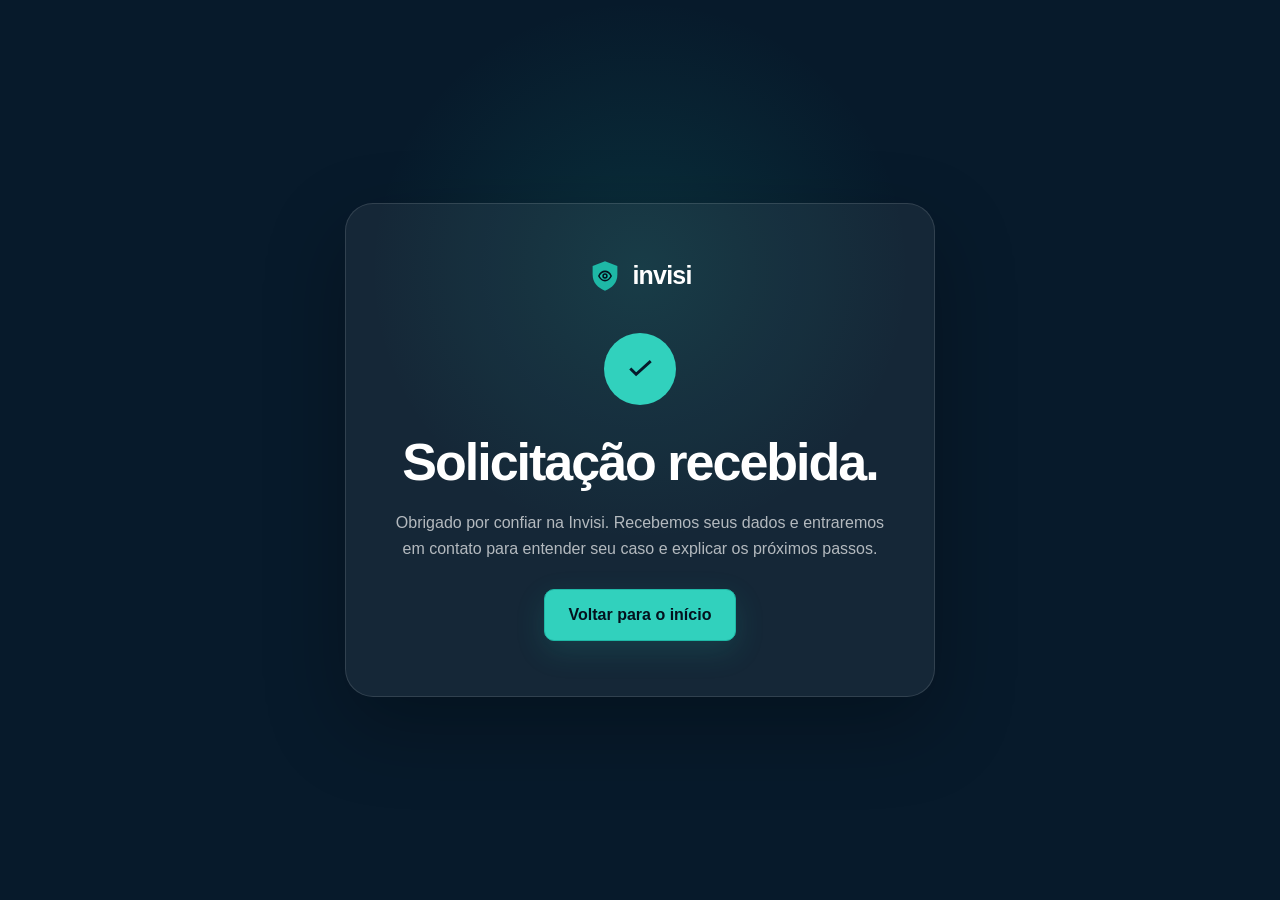
==== obrigado.html @ bb459675 "Publish public validation site" ====
<!DOCTYPE html>
<html lang="pt-BR">
<head>
  <meta charset="UTF-8">
  <meta name="viewport" content="width=device-width, initial-scale=1.0">
  <meta name="robots" content="noindex">
  <meta name="theme-color" content="#071a2b">
  <link rel="icon" href="favicon.svg" type="image/svg+xml">
  <link rel="stylesheet" href="styles.css">
  <title>Solicitação recebida | Invisi</title>
  <style>
    .thanks-page { min-height: 100vh; display: grid; place-items: center; padding: 40px 20px; color: #fff; background: radial-gradient(circle at 50% 30%, rgba(30,184,166,.14), transparent 30%), #071a2b; }
    .thanks-card { width: min(100%, 590px); padding: 55px 45px; background: rgba(255,255,255,.06); border: 1px solid rgba(255,255,255,.12); border-radius: 28px; text-align: center; box-shadow: 0 30px 80px rgba(0,0,0,.28); }
    .thanks-icon { display: grid; width: 72px; height: 72px; margin: 0 auto 28px; place-items: center; color: #071a2b; background: #31d1bd; border-radius: 50%; }
    .thanks-icon svg { width: 35px; fill: none; stroke: currentColor; stroke-width: 2; }
    .thanks-card h1 { margin-bottom: 18px; font-size: clamp(36px, 8vw, 52px); letter-spacing: -2px; }
    .thanks-card p { margin: 0 auto 28px; color: rgba(255,255,255,.68); }
    .thanks-card .brand { justify-content: center; margin-bottom: 40px; }
  </style>
</head>
<body>
  <main class="thanks-page">
    <section class="thanks-card" aria-labelledby="titulo">
      <a class="brand" href="./" aria-label="Invisi, página inicial">
        <svg class="brand-mark" viewBox="0 0 44 44" aria-hidden="true">
          <path d="M22 3 38 9v11c0 10.4-6.5 17.2-16 21C12.5 37.2 6 30.4 6 20V9l16-6Z"/>
          <path d="M14 22s3-6 8-6 8 6 8 6-3 6-8 6-8-6-8-6Z"/>
          <circle cx="22" cy="22" r="2.5"/>
        </svg>
        <span>invisi</span>
      </a>
      <div class="thanks-icon">
        <svg viewBox="0 0 24 24" aria-hidden="true"><path d="m5 12 4 4L19 7"/></svg>
      </div>
      <h1 id="titulo">Solicitação recebida.</h1>
      <p>Obrigado por confiar na Invisi. Recebemos seus dados e entraremos em contato para entender seu caso e explicar os próximos passos.</p>
      <a class="button" href="./">Voltar para o início</a>
    </section>
  </main>
</body>
</html>
---- styles.css ----
:root {
    --navy-950: #04111d;
    --navy-900: #071a2b;
    --navy-850: #0a2236;
    --navy-800: #0d2a42;
    --teal-500: #1eb8a6;
    --teal-400: #31d1bd;
    --teal-100: #d9f5f0;
    --cream: #f4f1e9;
    --paper: #fbfaf7;
    --white: #fff;
    --ink: #142536;
    --muted: #607181;
    --line: #dce3e2;
    --danger-soft: #fff1e8;
    --shadow: 0 24px 64px rgba(4, 17, 29, 0.14);
    --radius-sm: 10px;
    --radius: 18px;
    --radius-lg: 28px;
    --container: 1160px;
}

* {
    box-sizing: border-box;
}
html {
    scroll-behavior: smooth;
    scroll-padding-top: 88px;
}
body {
    margin: 0;
    color: var(--ink);
    background: var(--paper);
    font-family: "Segoe UI", Arial, sans-serif;
    font-size: 16px;
    line-height: 1.6;
    -webkit-font-smoothing: antialiased;
}
body.menu-open {
    overflow: hidden;
}
a {
    color: inherit;
}
button,
input,
select,
textarea {
    font: inherit;
}
button,
a {
    -webkit-tap-highlight-color: transparent;
}
svg {
    display: block;
}
.container {
    width: min(calc(100% - 40px), var(--container));
    margin-inline: auto;
}
.section {
    padding: 112px 0;
}
.sr-only {
    position: absolute;
    width: 1px;
    height: 1px;
    padding: 0;
    margin: -1px;
    overflow: hidden;
    clip: rect(0, 0, 0, 0);
    white-space: nowrap;
    border: 0;
}
.skip-link {
    position: fixed;
    z-index: 9999;
    top: 10px;
    left: 10px;
    padding: 10px 14px;
    color: var(--navy-950);
    background: var(--teal-400);
    transform: translateY(-160%);
    transition: transform 0.2s;
    border-radius: 6px;
}
.skip-link:focus {
    transform: translateY(0);
}

.site-header {
    position: fixed;
    z-index: 1000;
    inset: 0 0 auto;
    height: 76px;
    color: var(--white);
    background: rgba(7, 26, 43, 0.86);
    border-bottom: 1px solid rgba(255, 255, 255, 0.08);
    backdrop-filter: blur(18px);
    -webkit-backdrop-filter: blur(18px);
}
.header-inner {
    height: 100%;
    display: flex;
    align-items: center;
    justify-content: space-between;
}
.brand {
    display: inline-flex;
    align-items: center;
    gap: 10px;
    color: var(--white);
    text-decoration: none;
}
.brand > span {
    font:
        800 25px/1 "Segoe UI",
        Arial,
        sans-serif;
    letter-spacing: -0.8px;
}
.brand-mark {
    width: 34px;
    height: 34px;
}
.brand-mark path:first-child {
    fill: var(--teal-500);
    stroke: none;
}
.brand-mark path:nth-child(2),
.brand-mark circle {
    fill: none;
    stroke: var(--navy-950);
    stroke-width: 2;
}
.main-nav {
    display: flex;
    align-items: center;
    gap: 34px;
}
.main-nav > a {
    color: rgba(255, 255, 255, 0.78);
    font-size: 14px;
    font-weight: 600;
    text-decoration: none;
    transition: color 0.2s;
}
.main-nav > a:hover {
    color: var(--white);
}
.menu-button {
    display: none;
    width: 44px;
    height: 44px;
    padding: 10px;
    color: white;
    background: transparent;
    border: 0;
}
.menu-button span:not(.sr-only) {
    display: block;
    height: 2px;
    margin: 5px 0;
    background: currentColor;
    transition:
        transform 0.2s,
        opacity 0.2s;
}

.button {
    display: inline-flex;
    min-height: 52px;
    align-items: center;
    justify-content: center;
    gap: 8px;
    padding: 0 24px;
    border: 1px solid var(--teal-500);
    border-radius: var(--radius-sm);
    color: var(--navy-950);
    background: var(--teal-400);
    box-shadow: 0 10px 30px rgba(30, 184, 166, 0.16);
    font-weight: 700;
    text-decoration: none;
    cursor: pointer;
    transition:
        transform 0.2s,
        box-shadow 0.2s,
        background 0.2s;
}
.button:hover {
    color: var(--navy-950);
    background: #54dfcd;
    transform: translateY(-2px);
    box-shadow: 0 14px 36px rgba(30, 184, 166, 0.25);
}
.button-small {
    min-height: 42px;
    padding: 0 18px;
    color: var(--navy-950) !important;
}
.button-full {
    width: 100%;
}
.text-link {
    display: inline-flex;
    align-items: center;
    gap: 8px;
    color: var(--navy-900);
    font-weight: 700;
    text-decoration: none;
}
.text-link span {
    color: var(--teal-500);
    transition: transform 0.2s;
}
.text-link:hover span {
    transform: translateX(4px);
}
.text-link.light {
    color: white;
}

.hero {
    position: relative;
    min-height: 760px;
    overflow: hidden;
    color: var(--white);
    background:
        radial-gradient(
            circle at 72% 37%,
            rgba(30, 184, 166, 0.13),
            transparent 28%
        ),
        radial-gradient(
            circle at 98% 10%,
            rgba(49, 209, 189, 0.06),
            transparent 24%
        ),
        linear-gradient(135deg, var(--navy-950), var(--navy-900) 58%, #0a2436);
}
.hero::before {
    content: "";
    position: absolute;
    inset: 0;
    opacity: 0.1;
    background-image:
        linear-gradient(rgba(255, 255, 255, 0.08) 1px, transparent 1px),
        linear-gradient(90deg, rgba(255, 255, 255, 0.08) 1px, transparent 1px);
    background-size: 54px 54px;
    mask-image: linear-gradient(90deg, transparent, black 65%, transparent);
}
.hero-grid {
    position: relative;
    display: grid;
    min-height: 760px;
    grid-template-columns: 1.05fr 0.95fr;
    gap: 72px;
    align-items: center;
    padding-top: 96px;
}
.hero-copy {
    position: relative;
    z-index: 2;
    padding: 54px 0;
}
.eyebrow {
    display: flex;
    align-items: center;
    gap: 10px;
    margin: 0 0 20px;
    color: var(--teal-400);
    font-size: 12px;
    font-weight: 800;
    letter-spacing: 1.6px;
    text-transform: uppercase;
}
.eyebrow > span {
    width: 24px;
    height: 2px;
    background: currentColor;
}
.eyebrow.dark {
    color: #128d80;
}
h1,
h2,
h3 {
    margin-top: 0;
    font-family: "Manrope", sans-serif;
    line-height: 1.14;
}
h1 {
    max-width: 690px;
    margin-bottom: 26px;
    font-size: clamp(46px, 5.1vw, 72px);
    letter-spacing: -3.5px;
}
h1 em,
h2 em {
    color: var(--teal-400);
    font-style: normal;
}
.hero-lead {
    max-width: 650px;
    margin: 0 0 34px;
    color: rgba(255, 255, 255, 0.72);
    font-size: 18px;
    line-height: 1.75;
}
.hero-actions {
    display: flex;
    align-items: center;
    gap: 28px;
}
.hero .text-link {
    color: white;
}
.trust-list {
    display: flex;
    flex-wrap: wrap;
    gap: 20px 28px;
    margin: 34px 0 0;
    padding: 28px 0 0;
    border-top: 1px solid rgba(255, 255, 255, 0.09);
    list-style: none;
}
.trust-list li {
    display: flex;
    gap: 8px;
    align-items: center;
    color: rgba(255, 255, 255, 0.65);
    font-size: 13px;
}
.trust-list svg,
.price-card li svg {
    width: 18px;
    height: 18px;
    fill: none;
    stroke: var(--teal-400);
    stroke-width: 2.2;
}

.hero-visual {
    position: relative;
    z-index: 1;
    min-height: 530px;
    display: flex;
    align-items: center;
    justify-content: center;
}
.scan-card {
    position: relative;
    z-index: 2;
    width: min(100%, 470px);
    overflow: hidden;
    background: rgba(255, 255, 255, 0.98);
    border: 1px solid rgba(255, 255, 255, 0.15);
    border-radius: 20px;
    box-shadow: 0 36px 90px rgba(0, 0, 0, 0.36);
    transform: perspective(1000px) rotateY(-3deg) rotateX(1deg);
}
.scan-header {
    display: flex;
    height: 54px;
    align-items: center;
    justify-content: space-between;
    padding: 0 20px;
    background: #edf2f1;
    border-bottom: 1px solid var(--line);
}
.window-dot {
    display: inline-block;
    width: 7px;
    height: 7px;
    margin-right: 5px;
    background: #bec9c7;
    border-radius: 50%;
}
.secure-label {
    display: flex;
    align-items: center;
    gap: 7px;
    color: #5d6f70;
    font-size: 10px;
    font-weight: 700;
    letter-spacing: 0.6px;
    text-transform: uppercase;
}
.secure-label span {
    width: 7px;
    height: 7px;
    background: var(--teal-500);
    border-radius: 50%;
    box-shadow: 0 0 0 4px rgba(30, 184, 166, 0.12);
}
.scan-body {
    padding: 26px;
    color: var(--ink);
}
.identity-row {
    display: flex;
    align-items: center;
    gap: 12px;
}
.identity-icon {
    display: grid;
    width: 44px;
    height: 44px;
    place-items: center;
    color: #148d81;
    background: var(--teal-100);
    border-radius: 12px;
}
.identity-icon svg {
    width: 24px;
    fill: none;
    stroke: currentColor;
    stroke-width: 1.7;
}
.identity-row > div:nth-child(2) {
    display: flex;
    flex: 1;
    flex-direction: column;
}
.identity-row strong {
    font:
        700 13px "Manrope",
        sans-serif;
}
.identity-row span {
    color: var(--muted);
    font-size: 11px;
}
.pulse-dot {
    width: 9px;
    height: 9px;
    background: #f0a456;
    border-radius: 50%;
    box-shadow: 0 0 0 5px rgba(240, 164, 86, 0.14);
}
.scan-progress {
    height: 5px;
    margin: 24px 0;
    overflow: hidden;
    background: #edf1f0;
    border-radius: 10px;
}
.scan-progress span {
    display: block;
    width: 78%;
    height: 100%;
    background: linear-gradient(90deg, var(--teal-500), var(--teal-400));
    border-radius: inherit;
    animation: scan 3.2s ease-in-out infinite alternate;
}
@keyframes scan {
    from {
        width: 45%;
    }
    to {
        width: 88%;
    }
}
.result-list {
    display: grid;
    gap: 10px;
}
.result-item {
    display: grid;
    grid-template-columns: 34px 1fr auto;
    gap: 11px;
    align-items: center;
    padding: 12px;
    background: #f6f8f7;
    border: 1px solid #e9eeed;
    border-radius: 10px;
}
.result-icon {
    display: grid;
    width: 32px;
    height: 32px;
    place-items: center;
    color: #147e73;
    background: #dff3ef;
    border-radius: 8px;
    font-size: 11px;
    font-weight: 800;
}
.result-item > div {
    display: flex;
    flex-direction: column;
}
.result-item strong {
    font-size: 11px;
}
.result-item small {
    color: #879291;
    font-size: 9px;
}
.result-item b {
    color: #148d81;
    font-size: 9px;
    font-weight: 700;
    text-transform: uppercase;
}
.floating-badge {
    position: absolute;
    z-index: 4;
    display: flex;
    gap: 10px;
    align-items: center;
    padding: 15px 18px;
    color: var(--ink);
    background: white;
    border-radius: 12px;
    box-shadow: var(--shadow);
}
.badge-shield {
    right: -25px;
    bottom: 54px;
}
.floating-badge svg {
    width: 30px;
    fill: none;
    stroke: var(--teal-500);
    stroke-width: 1.8;
}
.floating-badge span {
    display: flex;
    flex-direction: column;
}
.floating-badge strong {
    font-size: 11px;
}
.floating-badge small {
    color: var(--muted);
    font-size: 9px;
}
.privacy-orbit {
    position: absolute;
    border: 1px solid rgba(49, 209, 189, 0.18);
    border-radius: 50%;
}
.orbit-one {
    width: 600px;
    height: 600px;
}
.orbit-two {
    width: 430px;
    height: 430px;
    border-style: dashed;
    animation: rotate 28s linear infinite;
}
@keyframes rotate {
    to {
        transform: rotate(360deg);
    }
}

.context-strip {
    color: var(--white);
    background: #0c2b3c;
    border-top: 1px solid rgba(255, 255, 255, 0.06);
}
.strip-inner {
    min-height: 92px;
    display: flex;
    align-items: center;
    justify-content: space-between;
    gap: 32px;
}
.strip-inner > p {
    margin: 0;
    color: var(--teal-400);
    font-size: 11px;
    font-weight: 800;
    letter-spacing: 1px;
    text-transform: uppercase;
}
.audience-list {
    display: flex;
    align-items: center;
    gap: 22px;
    color: rgba(255, 255, 255, 0.72);
    font-size: 13px;
}
.audience-list i {
    width: 3px;
    height: 3px;
    background: var(--teal-500);
    border-radius: 50%;
}

.section-heading h2,
.method h2,
.scope h2,
.offer h2,
.contact h2 {
    margin-bottom: 0;
    font-size: clamp(35px, 4vw, 52px);
    letter-spacing: -2px;
}
.section-heading h2 em,
.scope h2 em {
    color: #168f82;
}
.split-heading {
    display: grid;
    grid-template-columns: 1.2fr 0.8fr;
    gap: 100px;
    align-items: end;
    margin-bottom: 58px;
}
.split-heading > p {
    margin: 0 0 5px;
    color: var(--muted);
    line-height: 1.8;
}
.risk-grid {
    display: grid;
    grid-template-columns: repeat(3, 1fr);
    gap: 20px;
}
.risk-card {
    position: relative;
    min-height: 300px;
    padding: 36px 30px;
    background: white;
    border: 1px solid var(--line);
    border-radius: var(--radius);
    transition:
        transform 0.25s,
        box-shadow 0.25s,
        border-color 0.25s;
}
.risk-card:hover {
    transform: translateY(-6px);
    border-color: #b7d8d3;
    box-shadow: 0 20px 45px rgba(7, 26, 43, 0.09);
}
.risk-card > svg {
    width: 40px;
    height: 40px;
    margin-bottom: 46px;
    fill: none;
    stroke: #168f82;
    stroke-width: 1.4;
}
.card-number {
    position: absolute;
    top: 27px;
    right: 28px;
    color: #aebbbb;
    font:
        700 11px "Manrope",
        sans-serif;
    letter-spacing: 1px;
}
.risk-card h3 {
    margin-bottom: 13px;
    font-size: 20px;
}
.risk-card p {
    margin: 0;
    color: var(--muted);
    font-size: 14px;
    line-height: 1.75;
}

.method {
    position: relative;
    overflow: hidden;
    color: white;
    background: var(--navy-900);
}
.method::after {
    content: "";
    position: absolute;
    right: -160px;
    bottom: -300px;
    width: 650px;
    height: 650px;
    border: 1px solid rgba(49, 209, 189, 0.08);
    border-radius: 50%;
    box-shadow:
        0 0 0 100px rgba(49, 209, 189, 0.018),
        0 0 0 200px rgba(49, 209, 189, 0.012);
}
.method-grid {
    position: relative;
    z-index: 2;
    display: grid;
    grid-template-columns: 0.78fr 1.22fr;
    gap: 110px;
}
.method-intro {
    position: sticky;
    top: 120px;
    align-self: start;
}
.method-intro h2 {
    margin-bottom: 24px;
}
.method-intro > p:not(.eyebrow) {
    margin: 0 0 34px;
    color: rgba(255, 255, 255, 0.64);
    line-height: 1.8;
}
.steps-list {
    margin: 0;
    padding: 0;
    list-style: none;
}
.steps-list li {
    display: grid;
    grid-template-columns: 70px 1fr;
    gap: 22px;
    padding: 0 0 36px;
    margin-bottom: 36px;
    border-bottom: 1px solid rgba(255, 255, 255, 0.1);
}
.steps-list li:last-child {
    margin-bottom: 0;
}
.steps-list li > span {
    color: var(--teal-400);
    font:
        700 12px "Manrope",
        sans-serif;
    letter-spacing: 1px;
}
.steps-list h3 {
    margin-bottom: 11px;
    font-size: 22px;
}
.steps-list p {
    margin: 0;
    color: rgba(255, 255, 255, 0.62);
    font-size: 14px;
    line-height: 1.75;
}

.scope {
    background: var(--cream);
}
.scope-grid {
    display: grid;
    grid-template-columns: 1.1fr 0.9fr;
    gap: 70px;
    align-items: center;
}
.scope-panel > p:not(.eyebrow) {
    max-width: 650px;
    margin: 22px 0 30px;
    color: var(--muted);
}
.scope-tags {
    display: flex;
    flex-wrap: wrap;
    gap: 10px;
}
.scope-tags span {
    padding: 10px 14px;
    color: #315063;
    background: rgba(255, 255, 255, 0.68);
    border: 1px solid #d4ddda;
    border-radius: 99px;
    font-size: 13px;
    font-weight: 600;
}
.principles-card {
    padding: 42px;
    color: white;
    background: var(--navy-900);
    border-radius: var(--radius-lg);
    box-shadow: var(--shadow);
}
.principles-card > svg {
    width: 52px;
    margin-bottom: 40px;
    fill: none;
    stroke: var(--teal-400);
    stroke-width: 1.4;
}
.principles-card h3 {
    margin-bottom: 16px;
    font-size: 25px;
}
.principles-card > p {
    color: rgba(255, 255, 255, 0.64);
    font-size: 14px;
}
.principles-card ul {
    display: grid;
    gap: 11px;
    margin: 26px 0 0;
    padding: 25px 0 0;
    border-top: 1px solid rgba(255, 255, 255, 0.1);
    list-style: none;
}
.principles-card li {
    position: relative;
    padding-left: 22px;
    color: rgba(255, 255, 255, 0.83);
    font-size: 13px;
}
.principles-card li::before {
    content: "";
    position: absolute;
    left: 0;
    top: 9px;
    width: 8px;
    height: 2px;
    background: var(--teal-400);
}

.offer {
    color: white;
    background: linear-gradient(120deg, #0b263a, var(--navy-950));
}
.offer-grid {
    display: grid;
    grid-template-columns: 1fr 450px;
    gap: 100px;
    align-items: center;
}
.offer-copy h2 {
    max-width: 620px;
    margin-bottom: 20px;
}
.offer-copy > p:not(.eyebrow) {
    color: rgba(255, 255, 255, 0.64);
}
.guarantee-callout {
    display: flex;
    gap: 17px;
    align-items: flex-start;
    max-width: 610px;
    margin-top: 40px;
    padding: 24px;
    background: rgba(255, 255, 255, 0.05);
    border: 1px solid rgba(49, 209, 189, 0.19);
    border-radius: 14px;
}
.guarantee-icon {
    display: grid;
    flex: 0 0 44px;
    height: 44px;
    place-items: center;
    color: var(--navy-950);
    background: var(--teal-400);
    border-radius: 50%;
    font:
        800 19px "Manrope",
        sans-serif;
}
.guarantee-icon::after {
    content: "ano";
    position: absolute;
    margin-top: 57px;
    color: var(--teal-400);
    font:
        700 7px "DM Sans",
        sans-serif;
    text-transform: uppercase;
}
.guarantee-callout strong {
    font-family: "Manrope", sans-serif;
}
.guarantee-callout p {
    margin: 5px 0 0;
    color: rgba(255, 255, 255, 0.6);
    font-size: 13px;
    line-height: 1.7;
}
.price-card {
    padding: 40px;
    color: var(--ink);
    background: var(--white);
    border-radius: var(--radius-lg);
    box-shadow: 0 30px 80px rgba(0, 0, 0, 0.26);
}
.price-card > p:first-child {
    margin: 0 0 18px;
    color: #597080;
    font-size: 12px;
    font-weight: 800;
    letter-spacing: 1.2px;
    text-transform: uppercase;
}
.price {
    display: flex;
    align-items: flex-start;
    line-height: 1;
}
.price span {
    margin: 11px 7px 0 0;
    color: #526777;
    font-size: 15px;
    font-weight: 700;
}
.price strong {
    font:
        800 64px/1 "Manrope",
        sans-serif;
    letter-spacing: -4px;
}
.price-card > small {
    display: block;
    margin-top: 8px;
    color: var(--muted);
}
.price-card ul {
    display: grid;
    gap: 13px;
    margin: 30px 0;
    padding: 28px 0;
    border-top: 1px solid var(--line);
    border-bottom: 1px solid var(--line);
    list-style: none;
}
.price-card li {
    display: flex;
    gap: 11px;
    align-items: center;
    color: #425a69;
    font-size: 13px;
}
.price-card li svg {
    flex: 0 0 18px;
}
.price-note {
    margin: 12px 0 0;
    color: var(--muted);
    font-size: 11px;
    text-align: center;
}

.faq {
    background: white;
}
.faq-grid {
    display: grid;
    grid-template-columns: 0.75fr 1.25fr;
    gap: 100px;
}
.faq .section-heading h2 {
    font-size: clamp(35px, 3.5vw, 48px);
}
.accordion details {
    border-bottom: 1px solid var(--line);
}
.accordion details:first-child {
    border-top: 1px solid var(--line);
}
.accordion summary {
    position: relative;
    padding: 25px 44px 25px 0;
    font:
        700 16px "Manrope",
        sans-serif;
    cursor: pointer;
    list-style: none;
}
.accordion summary::-webkit-details-marker {
    display: none;
}
.accordion summary span::before,
.accordion summary span::after {
    content: "";
    position: absolute;
    top: 34px;
    right: 4px;
    width: 15px;
    height: 2px;
    background: #168f82;
    transition: transform 0.2s;
}
.accordion summary span::after {
    transform: rotate(90deg);
}
.accordion details[open] summary span::after {
    transform: rotate(0);
}
.accordion details p {
    margin: -5px 55px 25px 0;
    color: var(--muted);
    font-size: 14px;
    line-height: 1.75;
}

.contact {
    color: white;
    background: var(--navy-900);
}
.contact-grid {
    display: grid;
    grid-template-columns: 0.82fr 1.18fr;
    gap: 90px;
    align-items: start;
}
.contact-copy {
    padding-top: 30px;
}
.contact-copy h2 {
    margin-bottom: 25px;
}
.contact-copy > p:not(.eyebrow) {
    color: rgba(255, 255, 255, 0.65);
    line-height: 1.8;
}
.confidential-note {
    display: flex;
    gap: 12px;
    align-items: center;
    margin-top: 35px;
}
.confidential-note svg {
    width: 28px;
    fill: none;
    stroke: var(--teal-400);
    stroke-width: 1.6;
}
.confidential-note span {
    display: flex;
    flex-direction: column;
}
.confidential-note strong {
    font-size: 13px;
}
.confidential-note small {
    color: rgba(255, 255, 255, 0.5);
    font-size: 11px;
}
.lead-form {
    display: grid;
    gap: 18px;
    padding: 40px;
    color: var(--ink);
    background: white;
    border-radius: var(--radius-lg);
    box-shadow: var(--shadow);
}
.form-row {
    display: grid;
    grid-template-columns: 1fr 1fr;
    gap: 16px;
}
.field {
    display: flex;
    flex-direction: column;
    gap: 7px;
}
.field label {
    font-size: 12px;
    font-weight: 700;
}
.field label span {
    color: #82909a;
    font-weight: 400;
}
.field input,
.field select,
.field textarea {
    width: 100%;
    min-height: 48px;
    padding: 11px 13px;
    color: var(--ink);
    background: #f8f9f7;
    border: 1px solid #dbe2e0;
    border-radius: 8px;
    outline: none;
    transition:
        border 0.2s,
        box-shadow 0.2s,
        background 0.2s;
}
.field textarea {
    min-height: 90px;
    resize: vertical;
}
.field input::placeholder,
.field textarea::placeholder {
    color: #9aa7ae;
}
.field input:focus,
.field select:focus,
.field textarea:focus {
    background: white;
    border-color: var(--teal-500);
    box-shadow: 0 0 0 3px rgba(30, 184, 166, 0.12);
}
.consent {
    display: grid;
    grid-template-columns: 18px 1fr;
    gap: 10px;
    align-items: start;
    color: #60717d;
    font-size: 11px;
    line-height: 1.5;
    cursor: pointer;
}
.consent input {
    width: 16px;
    height: 16px;
    margin: 2px 0 0;
    accent-color: var(--teal-500);
}
.consent a {
    color: #147e73;
}
.submit-button {
    border: 0;
}
.submit-button svg {
    width: 18px;
    fill: none;
    stroke: currentColor;
    stroke-width: 2;
}
.submit-button[disabled] {
    opacity: 0.7;
    cursor: wait;
    transform: none;
}
.form-status {
    min-height: 0;
    margin: 0;
    color: #147e73;
    font-size: 12px;
    text-align: center;
}
.honeypot {
    position: absolute !important;
    left: -9999px !important;
    opacity: 0 !important;
    pointer-events: none !important;
}

.site-footer {
    padding: 62px 0 28px;
    color: rgba(255, 255, 255, 0.58);
    background: var(--navy-950);
    font-size: 12px;
}
.footer-top {
    display: grid;
    grid-template-columns: 1fr auto 1fr;
    align-items: center;
    padding-bottom: 30px;
    border-bottom: 1px solid rgba(255, 255, 255, 0.09);
}
.footer-top > p {
    text-align: center;
}
.footer-top > a:last-child {
    justify-self: end;
    color: rgba(255, 255, 255, 0.75);
    text-decoration: none;
}
.privacy-text {
    display: grid;
    grid-template-columns: 1fr 1fr;
    gap: 40px;
    padding: 28px 0;
    border-bottom: 1px solid rgba(255, 255, 255, 0.09);
}
.privacy-text p {
    margin: 0;
    line-height: 1.65;
}
.privacy-text strong {
    color: rgba(255, 255, 255, 0.77);
}
.footer-bottom {
    display: flex;
    justify-content: space-between;
    padding-top: 25px;
}

.reveal {
    opacity: 1;
    transform: none;
}
@media (prefers-reduced-motion: reduce) {
    html {
        scroll-behavior: auto;
    }
    *,
    *::before,
    *::after {
        animation-duration: 0.01ms !important;
        animation-iteration-count: 1 !important;
        transition-duration: 0.01ms !important;
    }
    .reveal {
        opacity: 1;
        transform: none;
    }
}

@media (max-width: 980px) {
    .section {
        padding: 88px 0;
    }
    .hero-grid {
        grid-template-columns: 1fr;
        gap: 10px;
        padding-top: 130px;
        padding-bottom: 80px;
    }
    .hero-copy {
        padding: 20px 0;
    }
    .hero-visual {
        min-height: 500px;
    }
    .strip-inner {
        padding: 24px 0;
        align-items: flex-start;
        flex-direction: column;
        gap: 14px;
    }
    .audience-list {
        flex-wrap: wrap;
    }
    .split-heading,
    .method-grid,
    .scope-grid,
    .offer-grid,
    .faq-grid,
    .contact-grid {
        grid-template-columns: 1fr;
        gap: 55px;
    }
    .method-intro {
        position: static;
    }
    .offer-grid {
        max-width: 720px;
    }
    .price-card {
        width: min(100%, 520px);
    }
    .faq .section-heading {
        max-width: 600px;
    }
    .contact-copy {
        padding-top: 0;
    }
}

@media (max-width: 760px) {
    .container {
        width: min(calc(100% - 32px), var(--container));
    }
    .section {
        padding: 72px 0;
    }
    .menu-button {
        display: block;
    }
    .menu-button[aria-expanded="true"] span:nth-of-type(2) {
        transform: translateY(7px) rotate(45deg);
    }
    .menu-button[aria-expanded="true"] span:nth-of-type(3) {
        opacity: 0;
    }
    .menu-button[aria-expanded="true"] span:nth-of-type(4) {
        transform: translateY(-7px) rotate(-45deg);
    }
    .main-nav {
        position: fixed;
        top: 76px;
        left: 0;
        right: 0;
        height: calc(100vh - 76px);
        padding: 35px 24px;
        align-items: stretch;
        flex-direction: column;
        gap: 8px;
        background: rgba(4, 17, 29, 0.98);
        visibility: hidden;
        pointer-events: none;
        transform: translateX(100%);
        transition:
            transform 0.25s,
            visibility 0s linear 0.25s;
    }
    .main-nav.is-open {
        visibility: visible;
        pointer-events: auto;
        transform: translateX(0);
        transition-delay: 0s;
    }
    .main-nav > a {
        padding: 14px 8px;
        font-size: 17px;
    }
    .main-nav .button {
        margin-top: 12px;
        padding: 0 18px;
    }
    h1 {
        font-size: clamp(42px, 13vw, 58px);
        letter-spacing: -2.5px;
    }
    .hero-lead {
        font-size: 16px;
    }
    .hero-actions {
        align-items: stretch;
        flex-direction: column;
        gap: 18px;
    }
    .hero-actions .text-link {
        justify-content: center;
    }
    .trust-list {
        flex-direction: column;
        gap: 11px;
    }
    .hero-visual {
        min-height: 425px;
    }
    .scan-card {
        transform: none;
    }
    .scan-body {
        padding: 18px;
    }
    .floating-badge {
        display: none;
    }
    .privacy-orbit {
        display: none;
    }
    .result-item {
        grid-template-columns: 32px 1fr;
    }
    .result-item b {
        display: none;
    }
    .audience-list {
        gap: 10px 14px;
    }
    .risk-grid {
        grid-template-columns: 1fr;
    }
    .risk-card {
        min-height: auto;
    }
    .risk-card > svg {
        margin-bottom: 34px;
    }
    .split-heading {
        gap: 25px;
        margin-bottom: 40px;
    }
    .section-heading h2,
    .method h2,
    .scope h2,
    .offer h2,
    .contact h2 {
        font-size: 36px;
        letter-spacing: -1.5px;
    }
    .steps-list li {
        grid-template-columns: 42px 1fr;
        gap: 10px;
    }
    .principles-card,
    .price-card,
    .lead-form {
        padding: 28px 22px;
    }
    .price strong {
        font-size: 55px;
    }
    .form-row {
        grid-template-columns: 1fr;
    }
    .footer-top {
        grid-template-columns: 1fr;
        justify-items: start;
        gap: 18px;
    }
    .footer-top > p {
        margin: 0;
        text-align: left;
    }
    .footer-top > a:last-child {
        justify-self: start;
    }
    .privacy-text {
        grid-template-columns: 1fr;
        gap: 18px;
    }
    .footer-bottom {
        flex-direction: column;
        gap: 7px;
    }
}
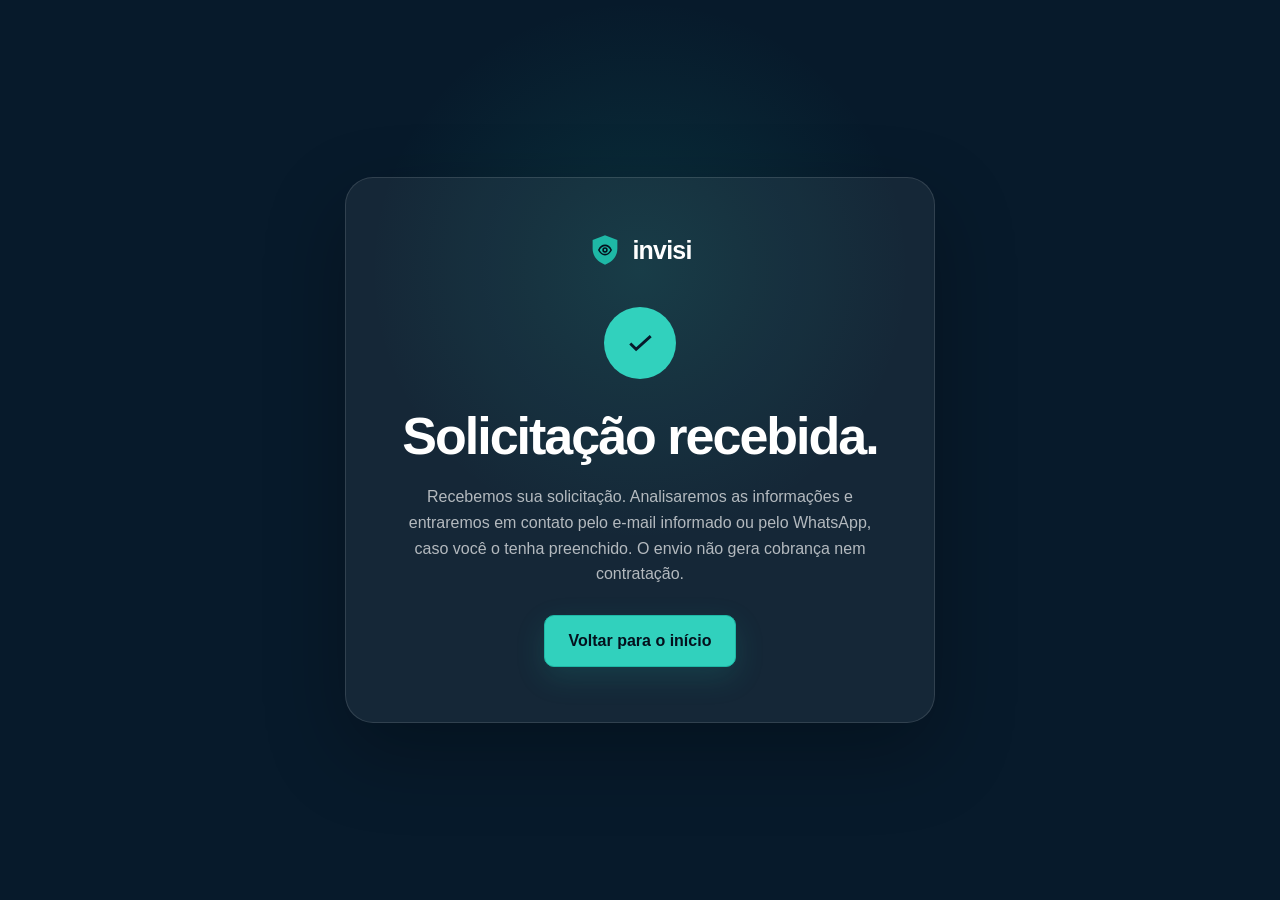
==== commit ed1841f9: "Refine public validation site and survey v2" ====
--- a/obrigado.html
+++ b/obrigado.html
@@ -1,41 +1,99 @@
-<!DOCTYPE html>
+<!doctype html>
 <html lang="pt-BR">
-<head>
-  <meta charset="UTF-8">
-  <meta name="viewport" content="width=device-width, initial-scale=1.0">
-  <meta name="robots" content="noindex">
-  <meta name="theme-color" content="#071a2b">
-  <link rel="icon" href="favicon.svg" type="image/svg+xml">
-  <link rel="stylesheet" href="styles.css">
-  <title>Solicitação recebida | Invisi</title>
-  <style>
-    .thanks-page { min-height: 100vh; display: grid; place-items: center; padding: 40px 20px; color: #fff; background: radial-gradient(circle at 50% 30%, rgba(30,184,166,.14), transparent 30%), #071a2b; }
-    .thanks-card { width: min(100%, 590px); padding: 55px 45px; background: rgba(255,255,255,.06); border: 1px solid rgba(255,255,255,.12); border-radius: 28px; text-align: center; box-shadow: 0 30px 80px rgba(0,0,0,.28); }
-    .thanks-icon { display: grid; width: 72px; height: 72px; margin: 0 auto 28px; place-items: center; color: #071a2b; background: #31d1bd; border-radius: 50%; }
-    .thanks-icon svg { width: 35px; fill: none; stroke: currentColor; stroke-width: 2; }
-    .thanks-card h1 { margin-bottom: 18px; font-size: clamp(36px, 8vw, 52px); letter-spacing: -2px; }
-    .thanks-card p { margin: 0 auto 28px; color: rgba(255,255,255,.68); }
-    .thanks-card .brand { justify-content: center; margin-bottom: 40px; }
-  </style>
-</head>
-<body>
-  <main class="thanks-page">
-    <section class="thanks-card" aria-labelledby="titulo">
-      <a class="brand" href="./" aria-label="Invisi, página inicial">
-        <svg class="brand-mark" viewBox="0 0 44 44" aria-hidden="true">
-          <path d="M22 3 38 9v11c0 10.4-6.5 17.2-16 21C12.5 37.2 6 30.4 6 20V9l16-6Z"/>
-          <path d="M14 22s3-6 8-6 8 6 8 6-3 6-8 6-8-6-8-6Z"/>
-          <circle cx="22" cy="22" r="2.5"/>
-        </svg>
-        <span>invisi</span>
-      </a>
-      <div class="thanks-icon">
-        <svg viewBox="0 0 24 24" aria-hidden="true"><path d="m5 12 4 4L19 7"/></svg>
-      </div>
-      <h1 id="titulo">Solicitação recebida.</h1>
-      <p>Obrigado por confiar na Invisi. Recebemos seus dados e entraremos em contato para entender seu caso e explicar os próximos passos.</p>
-      <a class="button" href="./">Voltar para o início</a>
-    </section>
-  </main>
-</body>
+    <head>
+        <meta charset="UTF-8" />
+        <meta name="viewport" content="width=device-width, initial-scale=1.0" />
+        <meta name="robots" content="noindex" />
+        <meta name="theme-color" content="#071a2b" />
+        <link rel="icon" href="favicon.svg" type="image/svg+xml" />
+        <link rel="stylesheet" href="styles.css" />
+        <title>Solicitação recebida | Invisi</title>
+        <style>
+            .thanks-page {
+                min-height: 100vh;
+                display: grid;
+                place-items: center;
+                padding: 40px 20px;
+                color: #fff;
+                background:
+                    radial-gradient(
+                        circle at 50% 30%,
+                        rgba(30, 184, 166, 0.14),
+                        transparent 30%
+                    ),
+                    #071a2b;
+            }
+            .thanks-card {
+                width: min(100%, 590px);
+                padding: 55px 45px;
+                background: rgba(255, 255, 255, 0.06);
+                border: 1px solid rgba(255, 255, 255, 0.12);
+                border-radius: 28px;
+                text-align: center;
+                box-shadow: 0 30px 80px rgba(0, 0, 0, 0.28);
+            }
+            .thanks-icon {
+                display: grid;
+                width: 72px;
+                height: 72px;
+                margin: 0 auto 28px;
+                place-items: center;
+                color: #071a2b;
+                background: #31d1bd;
+                border-radius: 50%;
+            }
+            .thanks-icon svg {
+                width: 35px;
+                fill: none;
+                stroke: currentColor;
+                stroke-width: 2;
+            }
+            .thanks-card h1 {
+                margin-bottom: 18px;
+                font-size: clamp(36px, 8vw, 52px);
+                letter-spacing: -2px;
+            }
+            .thanks-card p {
+                margin: 0 auto 28px;
+                color: rgba(255, 255, 255, 0.68);
+            }
+            .thanks-card .brand {
+                justify-content: center;
+                margin-bottom: 40px;
+            }
+        </style>
+    </head>
+    <body>
+        <main class="thanks-page">
+            <section class="thanks-card" aria-labelledby="titulo">
+                <a class="brand" href="./" aria-label="Invisi, página inicial">
+                    <svg
+                        class="brand-mark"
+                        viewBox="0 0 44 44"
+                        aria-hidden="true"
+                    >
+                        <path
+                            d="M22 3 38 9v11c0 10.4-6.5 17.2-16 21C12.5 37.2 6 30.4 6 20V9l16-6Z"
+                        />
+                        <path d="M14 22s3-6 8-6 8 6 8 6-3 6-8 6-8-6-8-6Z" />
+                        <circle cx="22" cy="22" r="2.5" />
+                    </svg>
+                    <span>invisi</span>
+                </a>
+                <div class="thanks-icon">
+                    <svg viewBox="0 0 24 24" aria-hidden="true">
+                        <path d="m5 12 4 4L19 7" />
+                    </svg>
+                </div>
+                <h1 id="titulo">Solicitação recebida.</h1>
+                <p>
+                    Recebemos sua solicitação. Analisaremos as informações e
+                    entraremos em contato pelo e-mail informado ou pelo
+                    WhatsApp, caso você o tenha preenchido. O envio não gera
+                    cobrança nem contratação.
+                </p>
+                <a class="button" href="./">Voltar para o início</a>
+            </section>
+        </main>
+    </body>
 </html>
--- a/styles.css
+++ b/styles.css
@@ -930,6 +930,12 @@
 .price-card li svg {
     flex: 0 0 18px;
 }
+.price-scope {
+    margin: 0 0 22px;
+    color: var(--muted);
+    font-size: 12px;
+    line-height: 1.6;
+}
 .price-note {
     margin: 12px 0 0;
     color: var(--muted);
@@ -1123,6 +1129,13 @@
     opacity: 0.7;
     cursor: wait;
     transform: none;
+}
+.form-note {
+    margin: 0;
+    color: #60717d;
+    font-size: 11px;
+    line-height: 1.5;
+    text-align: center;
 }
 .form-status {
     min-height: 0;
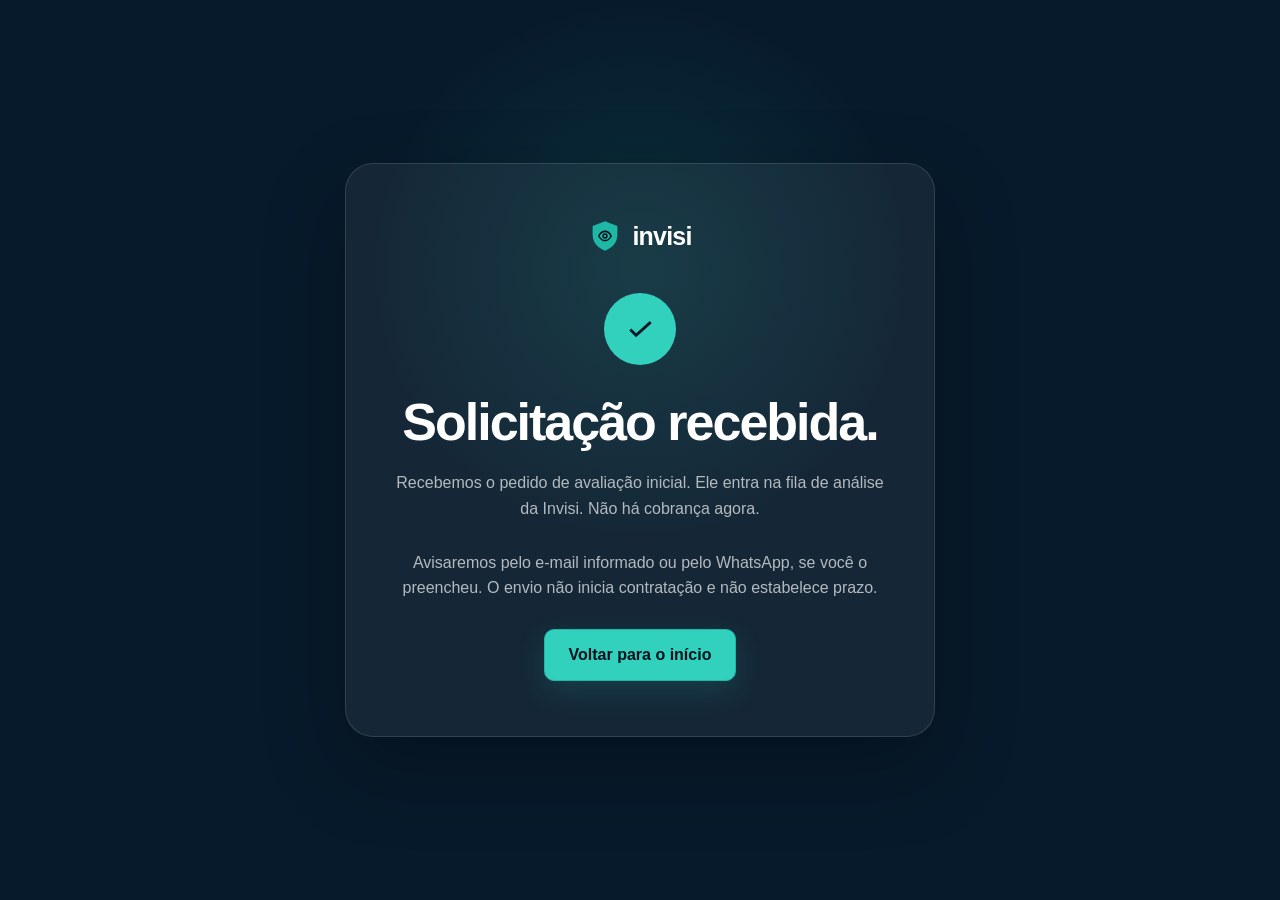
==== commit 551086f3: "Ajusta o copy de obrigado.html para fila de avaliação, sem cobrança agora. A confirmação do diagnóst" ====
--- a/obrigado.html
+++ b/obrigado.html
@@ -2,6 +2,19 @@
 <html lang="pt-BR">
     <head>
         <meta charset="UTF-8" />
+        <!-- Google tag (gtag.js) -->
+        <script
+            async
+            src="https://www.googletagmanager.com/gtag/js?id=G-NJHBCVJHD8"
+        ></script>
+        <script>
+            window.dataLayer = window.dataLayer || [];
+            function gtag() {
+                dataLayer.push(arguments);
+            }
+            gtag("js", new Date());
+            gtag("config", "G-NJHBCVJHD8");
+        </script>
         <meta name="viewport" content="width=device-width, initial-scale=1.0" />
         <meta name="robots" content="noindex" />
         <meta name="theme-color" content="#071a2b" />
@@ -87,10 +100,13 @@
                 </div>
                 <h1 id="titulo">Solicitação recebida.</h1>
                 <p>
-                    Recebemos sua solicitação. Analisaremos as informações e
-                    entraremos em contato pelo e-mail informado ou pelo
-                    WhatsApp, caso você o tenha preenchido. O envio não gera
-                    cobrança nem contratação.
+                    Recebemos o pedido de avaliação inicial. Ele entra na fila
+                    de análise da Invisi. Não há cobrança agora.
+                </p>
+                <p>
+                    Avisaremos pelo e-mail informado ou pelo WhatsApp, se você
+                    o preencheu. O envio não inicia contratação e não
+                    estabelece prazo.
                 </p>
                 <a class="button" href="./">Voltar para o início</a>
             </section>
--- a/styles.css
+++ b/styles.css
@@ -23,6 +23,9 @@
 * {
     box-sizing: border-box;
 }
+[hidden] {
+    display: none !important;
+}
 html {
     scroll-behavior: smooth;
     scroll-padding-top: 88px;
@@ -87,6 +90,29 @@
 }
 .skip-link:focus {
     transform: translateY(0);
+}
+:where(a, button, input, select, textarea, summary):focus-visible {
+    outline: 3px solid #0b6f65;
+    outline-offset: 3px;
+}
+.button:focus-visible {
+    outline-color: var(--navy-900);
+}
+.site-header :focus-visible,
+.hero :focus-visible,
+.method :focus-visible,
+.offer :focus-visible,
+.contact-copy :focus-visible,
+.site-footer :focus-visible,
+.context-strip :focus-visible,
+.skip-link:focus-visible {
+    outline-color: #fff;
+}
+.mirror-row input:focus-visible,
+.field input:focus-visible,
+.field select:focus-visible,
+.field textarea:focus-visible {
+    outline: none;
 }
 
 .site-header {
@@ -316,6 +342,187 @@
 .hero .text-link {
     color: white;
 }
+
+.mirror-form {
+    max-width: 560px;
+}
+.mirror-row {
+    display: flex;
+    gap: 10px;
+    align-items: stretch;
+}
+.mirror-row input {
+    flex: 1;
+    min-width: 0;
+    min-height: 52px;
+    padding: 0 16px;
+    color: var(--white);
+    background: rgba(255, 255, 255, 0.06);
+    border: 1px solid rgba(255, 255, 255, 0.16);
+    border-radius: var(--radius-sm);
+    outline: none;
+    transition:
+        border-color 0.2s,
+        background 0.2s,
+        box-shadow 0.2s;
+}
+.mirror-row input::placeholder {
+    color: rgba(255, 255, 255, 0.42);
+}
+.mirror-row input:focus {
+    border-color: rgba(49, 209, 189, 0.7);
+    background: rgba(255, 255, 255, 0.09);
+    box-shadow: 0 0 0 4px rgba(30, 184, 166, 0.14);
+}
+.mirror-row .button {
+    flex-shrink: 0;
+    min-width: 196px;
+}
+.mirror-form[data-busy="true"] .button,
+.mirror-form[data-busy="true"] input {
+    cursor: wait;
+}
+.mirror-hint,
+.mirror-error {
+    margin: 12px 0 0;
+    font-size: 13px;
+    line-height: 1.6;
+}
+.mirror-hint {
+    color: rgba(255, 255, 255, 0.5);
+}
+.mirror-hint a {
+    color: var(--teal-400);
+    font-weight: 700;
+}
+.mirror-error {
+    color: #ffc4a8;
+}
+.mirror-conclusion {
+    max-width: 560px;
+}
+.mirror-verdict {
+    margin: 0 0 22px;
+    color: rgba(255, 255, 255, 0.78);
+    font-size: 18px;
+    line-height: 1.7;
+}
+.mirror-reset {
+    display: inline-flex;
+    margin-top: 18px;
+    padding: 0;
+    color: rgba(255, 255, 255, 0.5);
+    background: none;
+    border: 0;
+    font-size: 13px;
+    font-weight: 600;
+    cursor: pointer;
+}
+.mirror-reset:hover {
+    color: var(--teal-400);
+}
+.hero.is-mirror-report .hero-lead,
+.hero.is-mirror-report .mirror-form {
+    display: none;
+}
+.secure-label b {
+    font: inherit;
+    font-weight: 700;
+}
+
+.scan-card.is-scanning,
+.scan-card.is-report {
+    transform: none;
+}
+.scan-card.is-scanning .scan-progress span,
+.scan-card.is-report .scan-progress span {
+    animation: none;
+    width: var(--mirror-progress, 12%);
+    transition: width 0.45s ease;
+}
+.scan-card.is-report .scan-progress span {
+    width: 100%;
+}
+.pulse-dot.is-live {
+    background: var(--teal-500);
+    box-shadow: 0 0 0 5px rgba(30, 184, 166, 0.16);
+    animation: pulse-live 1.2s ease-in-out infinite;
+}
+.pulse-dot.is-ready {
+    background: var(--teal-500);
+    box-shadow: 0 0 0 5px rgba(30, 184, 166, 0.16);
+}
+@keyframes pulse-live {
+    50% {
+        transform: scale(0.72);
+        opacity: 0.7;
+    }
+}
+
+a.result-item {
+    text-decoration: none;
+    color: inherit;
+}
+a.result-item:hover,
+a.result-item:focus-visible {
+    background: #eef7f5;
+    border-color: #b7d8d2;
+}
+.result-item.is-checking {
+    opacity: 0.55;
+}
+.result-item.is-ready b,
+.result-item.is-opened b {
+    color: #148d81;
+}
+.result-item.is-opened {
+    background: #eef7f5;
+    border-color: #c5e0db;
+}
+.mirror-live {
+    min-height: 1.4em;
+    margin: 14px 0 0;
+    color: #5d7170;
+    font-size: 12px;
+}
+.mirror-insight {
+    margin-top: 16px;
+    padding: 14px 16px;
+    color: #3d5856;
+    background: #f3faf8;
+    border: 1px solid #d5ebe6;
+    border-radius: 12px;
+    font-size: 13px;
+    line-height: 1.65;
+}
+.mirror-insight strong {
+    display: block;
+    margin-bottom: 4px;
+    color: var(--ink);
+    font-size: 13px;
+}
+.mirror-card-cta {
+    margin-top: 14px;
+}
+.hero.is-mirror-report .hero-visual,
+.hero.is-mirror-scanning .hero-visual {
+    align-items: flex-start;
+    padding: 36px 0 48px;
+}
+.hero.is-mirror-report,
+.hero.is-mirror-scanning {
+    min-height: auto;
+}
+.hero.is-mirror-report .hero-grid,
+.hero.is-mirror-scanning .hero-grid {
+    min-height: auto;
+    align-items: start;
+    padding-bottom: 48px;
+}
+.hero.is-mirror-report .floating-badge,
+.hero.is-mirror-scanning .floating-badge {
+    display: none;
+}
 .trust-list {
     display: flex;
     flex-wrap: wrap;
@@ -498,11 +705,117 @@
     color: #879291;
     font-size: 9px;
 }
+.result-item .result-value {
+    color: #3d4f4e;
+    font-size: 12px;
+    line-height: 1.45;
+    word-break: break-word;
+}
+.result-item.is-found .result-value {
+    color: var(--ink);
+    font-weight: 700;
+    letter-spacing: -0.01em;
+}
+.result-item.is-missing .result-value {
+    color: #879291;
+    font-weight: 500;
+}
 .result-item b {
     color: #148d81;
     font-size: 9px;
     font-weight: 700;
     text-transform: uppercase;
+}
+.result-item b.is-public,
+.result-item.is-ready b.is-public,
+.result-item.is-opened b.is-public {
+    color: #c9a227;
+}
+.result-item b.is-alert,
+.result-item.is-ready b.is-alert,
+.result-item.is-opened b.is-alert {
+    color: #b42318;
+    background: var(--danger-soft);
+    padding: 4px 7px;
+    border-radius: 6px;
+    letter-spacing: 0.04em;
+}
+.scan-card.is-grouped .identity-row {
+    align-items: flex-start;
+}
+.scan-card.is-grouped .identity-row > div:nth-child(2) {
+    min-width: 0;
+}
+.scan-card.is-grouped .identity-row span {
+    color: #3d5856;
+    font-size: 12px;
+    font-weight: 600;
+    line-height: 1.45;
+}
+.result-list.is-grouped {
+    gap: 0;
+}
+.mirror-hit {
+    padding: 14px 0 16px;
+    border-top: 1px solid #e4ecea;
+}
+.mirror-hit:first-child {
+    padding-top: 2px;
+    border-top: 0;
+}
+.mirror-hit-title {
+    display: flex;
+    flex-direction: column;
+    gap: 2px;
+    margin: 0 0 10px;
+    color: var(--ink);
+    font-size: 14px;
+    font-weight: 700;
+    letter-spacing: -0.02em;
+    line-height: 1.3;
+}
+.mirror-hit-index {
+    color: #5d7170;
+    font-size: 10px;
+    font-weight: 700;
+    letter-spacing: 0.06em;
+    text-transform: uppercase;
+}
+.mirror-hit-fields {
+    display: grid;
+    gap: 8px;
+    margin: 0;
+}
+.mirror-hit-field {
+    display: grid;
+    gap: 2px;
+    margin: 0;
+}
+.mirror-hit-field dt {
+    margin: 0;
+    color: #5d7170;
+    font-size: 10px;
+    font-weight: 700;
+    letter-spacing: 0.04em;
+    text-transform: uppercase;
+}
+.mirror-hit-field dd {
+    margin: 0;
+    color: var(--ink);
+    font-size: 13px;
+    font-weight: 700;
+    line-height: 1.45;
+    word-break: break-word;
+}
+.mirror-hit-field.is-missing dd {
+    color: #7d8f8d;
+    font-weight: 500;
+}
+.mirror-hit-meta {
+    margin: 10px 0 0;
+    color: #5d7170;
+    font-size: 11px;
+    line-height: 1.5;
 }
 .floating-badge {
     position: absolute;
@@ -889,28 +1202,6 @@
     letter-spacing: 1.2px;
     text-transform: uppercase;
 }
-.price {
-    display: flex;
-    align-items: flex-start;
-    line-height: 1;
-}
-.price span {
-    margin: 11px 7px 0 0;
-    color: #526777;
-    font-size: 15px;
-    font-weight: 700;
-}
-.price strong {
-    font:
-        800 64px/1 "Manrope",
-        sans-serif;
-    letter-spacing: -4px;
-}
-.price-card > small {
-    display: block;
-    margin-top: 8px;
-    color: var(--muted);
-}
 .price-card ul {
     display: grid;
     gap: 13px;
@@ -1065,6 +1356,12 @@
 .field label span {
     color: #82909a;
     font-weight: 400;
+}
+.field-hint {
+    margin: 0;
+    color: #82909a;
+    font-size: 11px;
+    line-height: 1.45;
 }
 .field input,
 .field select,
@@ -1330,6 +1627,16 @@
     .hero-actions .text-link {
         justify-content: center;
     }
+    .mirror-row {
+        flex-direction: column;
+    }
+    .mirror-row .button {
+        min-width: 0;
+        width: 100%;
+    }
+    .mirror-verdict {
+        font-size: 16px;
+    }
     .trust-list {
         flex-direction: column;
         gap: 11px;
@@ -1354,6 +1661,14 @@
     }
     .result-item b {
         display: none;
+    }
+    .scan-card.is-report .result-item,
+    .scan-card.is-scanning .result-item {
+        grid-template-columns: 32px 1fr auto;
+    }
+    .scan-card.is-report .result-item b,
+    .scan-card.is-scanning .result-item b {
+        display: block;
     }
     .audience-list {
         gap: 10px 14px;
@@ -1388,9 +1703,6 @@
     .lead-form {
         padding: 28px 22px;
     }
-    .price strong {
-        font-size: 55px;
-    }
     .form-row {
         grid-template-columns: 1fr;
     }
